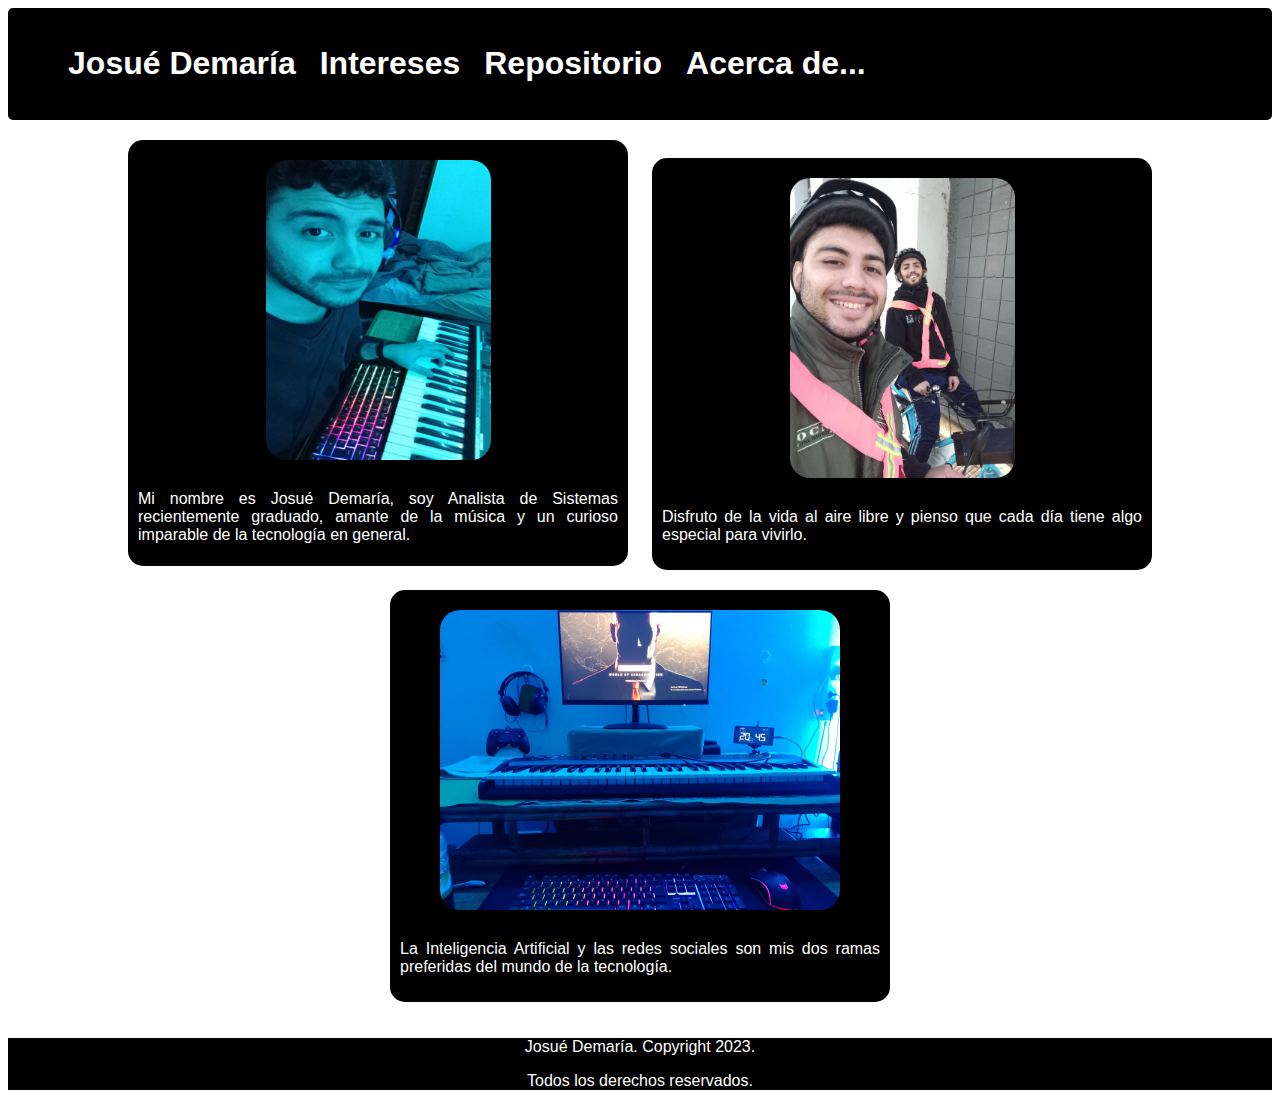
==== index.html @ 33c268fd "Curso UTN" ====
<!DOCTYPE html>
<html lang="en">
  <head>
    <link rel="stylesheet" href="styles.css" />
    <meta charset="UTF-8" />
    <meta name="viewport" content="width=device-width, initial-scale=1.0" />
    <title>Josué Demaría</title>
  </head>

  <body>
    <div class="divs">
      <nav>
        <ul>
          <li>
            <a href="index.html"><h1>Josué Demaría</h1></a>
          </li>
          <li>
            <a href="intereses.html"><h1>Intereses</h1></a>
          </li>
          <li>
            <a href="https://github.com/Josueceadas" target="_blank"
              ><h1>Repositorio</h1></a
            >
          </li>
          <li>
            <a href="acercaDe.html"><h1>Acerca de...</h1></a>
          </li>
        </ul>
      </nav>
    </div>
    <div class="divSecondary">
    <div class="cards" style="text-align: center">
      <a href=""> <img src="img/yoMusica.jpg" alt="" class="images" /></a>
      <p class="paragraphs">
        Mi nombre es Josué Demaría, soy Analista de Sistemas recientemente
        graduado, amante de la música y un curioso imparable de la tecnología en
        general.
      </p>
    </div>
    <div class="cards" style="text-align: center">
      <a href=""> <img src="img/yoBici.jpg" alt="" class="images" /></a>
      <p class="paragraphs">
        Disfruto de la vida al aire libre y pienso que cada día tiene algo
        especial para vivirlo.
      </p>
    </div>
    <div class="cards" style="text-align: center">
      <a href=""> <img src="img/yoSetup.jpg" alt="" class="images" /></a>
      <p class="paragraphs">
        La Inteligencia Artificial y las redes sociales son mis dos ramas
        preferidas del mundo de la tecnología.
      </p>
    </div>
  </div>
  <footer class="footer">
    <p>Josué Demaría. Copyright 2023.
    </p>
    <p>
      Todos los derechos reservados.
    </p>
  </footer>
  </body>
</html>
---- styles.css ----
.divs {
  border-radius: 5px;
  background: rgb(0, 0, 0);
  align-items: center;
  padding: 0.05px;
}

.divSecondary {
  border-radius: 15px;
  align-items: center;
  padding: 10px;
  text-align: center;
}

.cards {
  background: black;
  box-sizing: border-box;
  display: inline-block;
  width: 500px;
  height: 30%;
  margin: 10px;
  border: 1px;
  padding: 10px;
  border-radius: 15px;
}

.titles {
  color: white;
  font-family: Arial;
}

.paragraphs {
  color: white;
  font-family: Arial;
  max-block-size: 50px;
  text-align: justify;
}

.images {
  max-width: 500px;
  max-height: 300px;
  padding: 10px;
  border-radius: 30px;
}

.images:hover {
  filter: sepia(60%);
}

a {
  font-family: arial;
  font-variant: initial;
  color: white;
  text-decoration: none;
}

.a:hover {
  background-color: aqua;
}

body {
  align-items: center;
}

.nav {
  float: none;
  align-items: start;
}

li {
  display: inline-block;
  margin-left: 20px;
  text-decoration: none;
}

.footer {
  background-color: black;
  color: white;
  font-family: Arial;
  text-align: center;
}
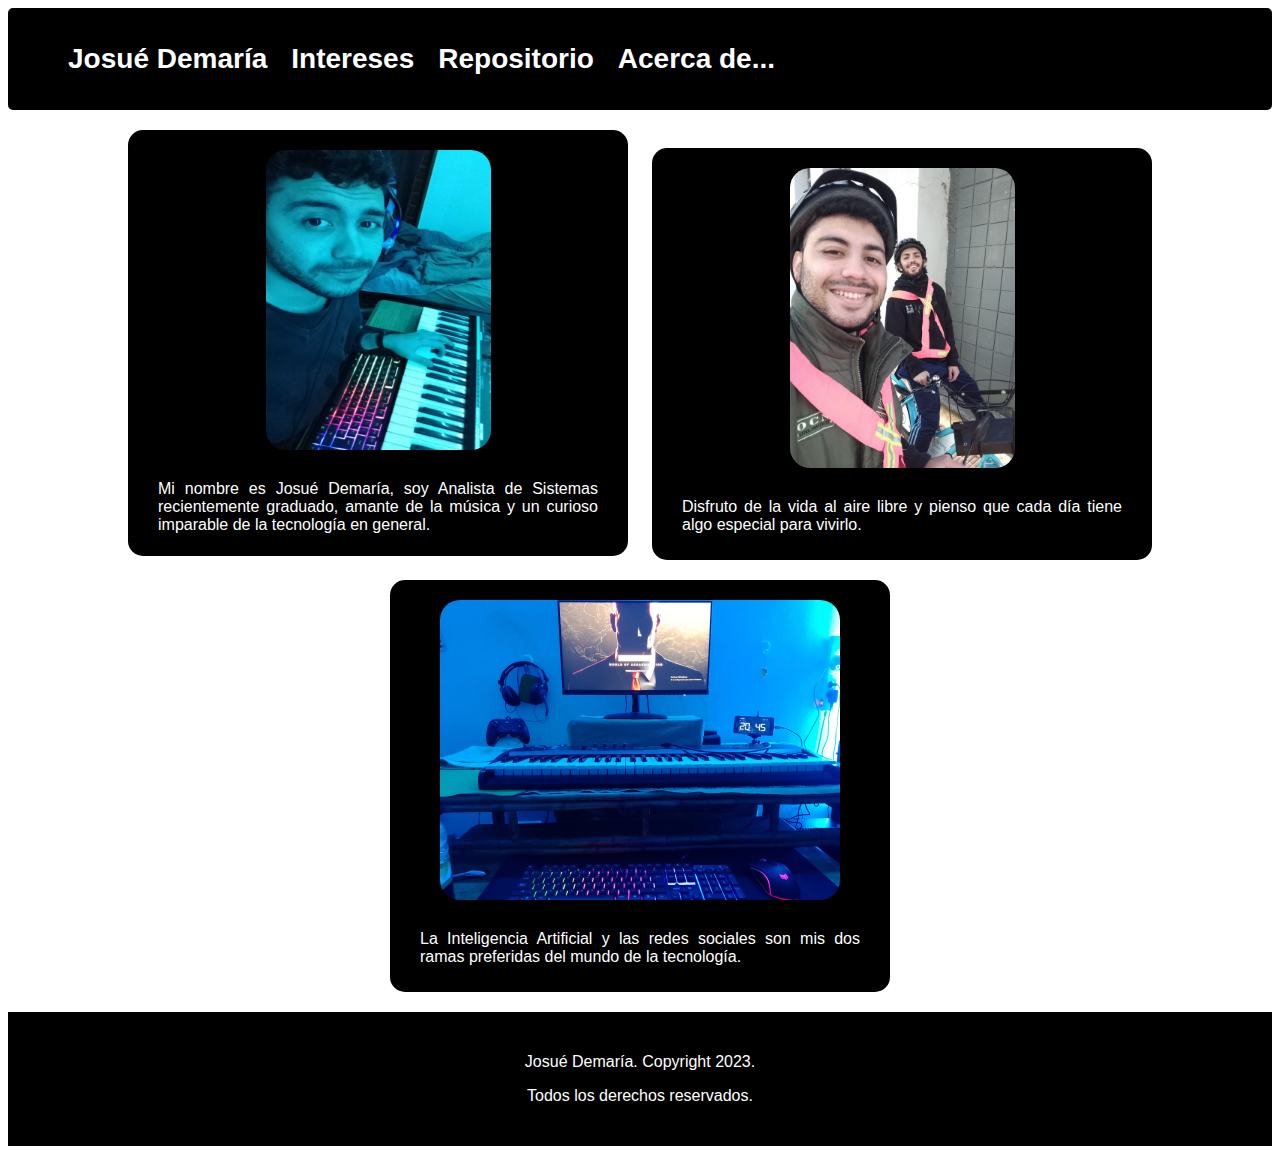
==== commit 5aab07d3: "commit: sadsda" ====
--- a/index.html
+++ b/index.html
@@ -29,35 +29,32 @@
       </nav>
     </div>
     <div class="divSecondary">
-    <div class="cards" style="text-align: center">
-      <a href=""> <img src="img/yoMusica.jpg" alt="" class="images" /></a>
-      <p class="paragraphs">
-        Mi nombre es Josué Demaría, soy Analista de Sistemas recientemente
-        graduado, amante de la música y un curioso imparable de la tecnología en
-        general.
-      </p>
+      <div class="cards" style="text-align: center">
+        <a href=""> <img src="img/yoMusica.jpg" alt="" class="images" /></a>
+        <p class="paragraphs">
+          Mi nombre es Josué Demaría, soy Analista de Sistemas recientemente
+          graduado, amante de la música y un curioso imparable de la tecnología
+          en general.
+        </p>
+      </div>
+      <div class="cards" style="text-align: center">
+        <a href=""> <img src="img/yoBici.jpg" alt="" class="images" /></a>
+        <p class="paragraphs">
+          Disfruto de la vida al aire libre y pienso que cada día tiene algo
+          especial para vivirlo.
+        </p>
+      </div>
+      <div class="cards" style="text-align: center">
+        <a href=""> <img src="img/yoSetup.jpg" alt="" class="images" /></a>
+        <p class="paragraphs">
+          La Inteligencia Artificial y las redes sociales son mis dos ramas
+          preferidas del mundo de la tecnología.
+        </p>
+      </div>
     </div>
-    <div class="cards" style="text-align: center">
-      <a href=""> <img src="img/yoBici.jpg" alt="" class="images" /></a>
-      <p class="paragraphs">
-        Disfruto de la vida al aire libre y pienso que cada día tiene algo
-        especial para vivirlo.
-      </p>
-    </div>
-    <div class="cards" style="text-align: center">
-      <a href=""> <img src="img/yoSetup.jpg" alt="" class="images" /></a>
-      <p class="paragraphs">
-        La Inteligencia Artificial y las redes sociales son mis dos ramas
-        preferidas del mundo de la tecnología.
-      </p>
-    </div>
-  </div>
-  <footer class="footer">
-    <p>Josué Demaría. Copyright 2023.
-    </p>
-    <p>
-      Todos los derechos reservados.
-    </p>
-  </footer>
+    <footer class="footer">
+      <p>Josué Demaría. Copyright 2023.</p>
+      <p>Todos los derechos reservados.</p>
+    </footer>
   </body>
 </html>
--- a/styles.css
+++ b/styles.css
@@ -24,6 +24,15 @@
   border-radius: 15px;
 }
 
+.altCards {
+  font-family: arial;
+  border-color: rgb(0, 0, 0);
+  margin: 10px;
+  border: 2px solid;
+  padding: 10px;
+  border-radius: 15px;
+}
+
 .titles {
   color: white;
   font-family: Arial;
@@ -34,6 +43,8 @@
   font-family: Arial;
   max-block-size: 50px;
   text-align: justify;
+  margin-left: 20px;
+  margin-right: 20px;
 }
 
 .images {
@@ -78,4 +89,44 @@
   color: white;
   font-family: Arial;
   text-align: center;
+  padding: 2%;
 }
+
+/* Media queries */
+
+@media only screen and (max-width: 600px) {
+  header,
+  #info-personal,
+  #habilidades {
+    padding: 10px;
+  }
+  h1,
+  h2 {
+    font-size: 18px;
+  }
+}
+/* Estilos para pantallas medianas (tabletas) */
+@media only screen and (min-width: 601px) and (max-width: 1024px) {
+  header,
+  #info-personal,
+  #habilidades {
+    padding: 20px;
+  }
+
+  h1,
+  h2 {
+    font-size: 22px;
+  }
+}
+
+@media only screen and (min-width: 1025px) {
+  header,
+  #info-personal,
+  #habilidades {
+    padding: 30px;
+  }
+  h1,
+  h2 {
+    font-size: 28px;
+  }
+}
